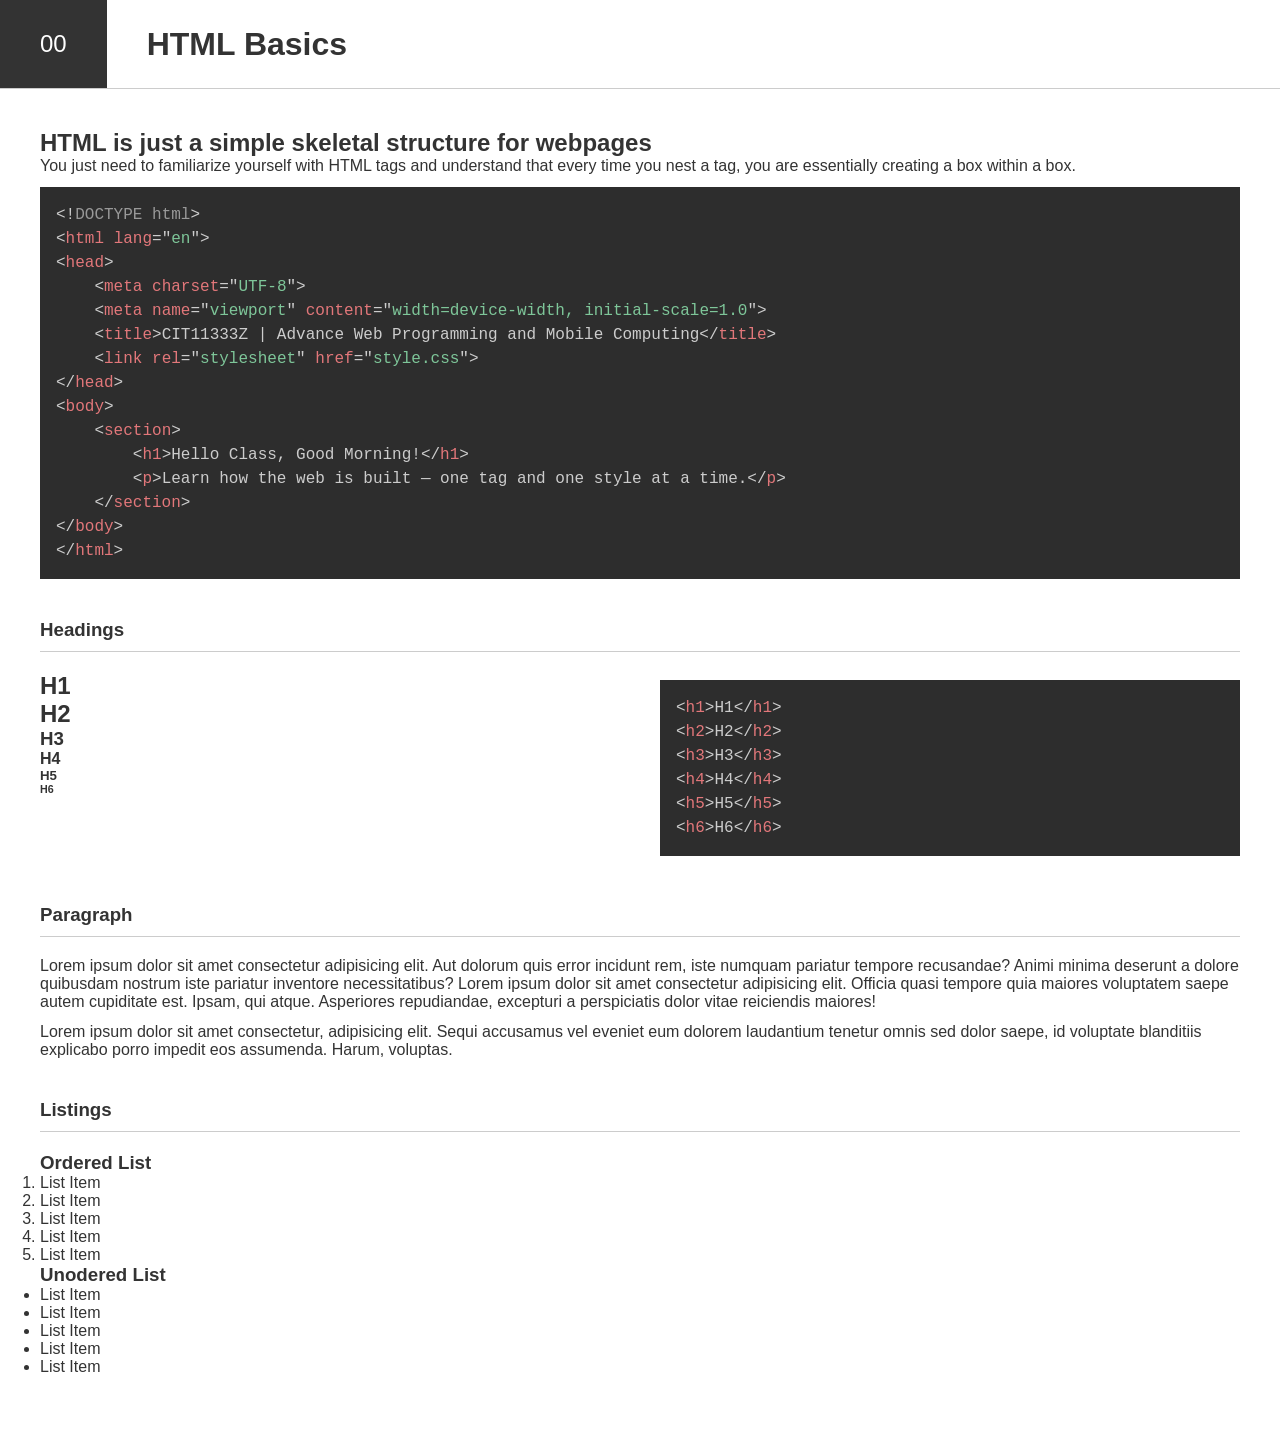
==== 00-html-basics/index.html @ ec66ff84 "adding initial docs" ====
<!doctype html>
<html lang="en">
    <head>
        <meta charset="UTF-8" />
        <meta name="viewport" content="width=device-width, initial-scale=1.0" />
        <title>HTML Basics</title>
        <link rel="stylesheet" href="style.css" />
        <link rel="stylesheet" href="../lib/prism/prism.css">
    </head>
    <body>
        <header>
            <span>00</span>
            <h1>HTML Basics</h1>
        </header>
        <main>
            <section>
                 <h2>HTML is just a simple skeletal structure for webpages</h2>
                <p>You just need to familiarize yourself with HTML tags and understand that every time you nest a tag, you are essentially creating a box within a box.</p>
<script type="text/plain" class="language-markup"><!DOCTYPE html>
<html lang="en">
<head>
    <meta charset="UTF-8">
    <meta name="viewport" content="width=device-width, initial-scale=1.0">
    <title>CIT11333Z | Advance Web Programming and Mobile Computing</title>
    <link rel="stylesheet" href="style.css">
</head>
<body>
    <section>
        <h1>Hello Class, Good Morning!</h1>
        <p>Learn how the web is built — one tag and one style at a time.</p>
    </section>
</body>
</html>
</script>
            </section>
           
            <section>
                <h3 class="section-heading">Headings</h3>
                <div class="wrapper">
                    <div class="html-block">
                    <h1>H1</h1>
                    <h2>H2</h2>
                    <h3>H3</h3>
                    <h4>H4</h4>
                    <h5>H5</h5>
                    <h6>H6</h6>
                </div>
                <div class="code-block">
<pre class="language-markup"><code>&lt;h1>H1&lt;/h1>
&lt;h2>H2&lt;/h2>
&lt;h3>H3&lt;/h3>
&lt;h4>H4&lt;/h4>
&lt;h5>H5&lt;/h5>
&lt;h6>H6&lt;/h6>
</code></pre>
                </div>
                </div>
            </section>

            <section>
                <h3 class="section-heading">Paragraph</h3>
                <p>Lorem ipsum dolor sit amet consectetur adipisicing elit. Aut dolorum quis error incidunt rem, iste numquam pariatur tempore recusandae? Animi minima deserunt a dolore quibusdam nostrum iste pariatur inventore necessitatibus? Lorem ipsum dolor sit amet consectetur adipisicing elit. Officia quasi tempore quia maiores voluptatem saepe autem cupiditate est. Ipsam, qui atque. Asperiores repudiandae, excepturi a perspiciatis dolor vitae reiciendis maiores!</p>
                <p>Lorem ipsum dolor sit amet consectetur, adipisicing elit. Sequi accusamus vel eveniet eum dolorem laudantium tenetur omnis sed dolor saepe, id voluptate blanditiis explicabo porro impedit eos assumenda. Harum, voluptas.</p>
            </section>

            <section>
                <h3 class="section-heading">Listings</h3>
                <div>
                    <h3>Ordered List</h3>
                    <ol>
                        <li>List Item</li>
                        <li>List Item</li>
                        <li>List Item</li>
                        <li>List Item</li>
                        <li>List Item</li>
                    </ol>
                </div>
                <div>
                    <h3>Unodered List</h3>
                    <ul>
                        <li>List Item</li>
                        <li>List Item</li>
                        <li>List Item</li>
                        <li>List Item</li>
                        <li>List Item</li>
                    </ul>
                </div>
            </section>
        </main>
        <script src="../lib/prism/prism.js"></script>
    </body>
</html>
---- 00-html-basics/style.css ----
/* Reset */
* {
    padding: 0;
    margin: 0;
    box-sizing: border-box;
}

body {
    font-family: Arial, Helvetica, sans-serif;
    font-size: 16px;
    color: #333;
}

main {
    padding: 40px;
}

header {
    display: flex;
    align-items: center;
    border-bottom: 1px solid #ccc;

    span {
        font-size: 24px;
        background-color: #333;
        color: #fff;
        padding: 30px 40px;
        margin-right: 40px;
    }
}

section {
    margin-bottom: 40px;
}

p {
    margin-bottom: 12px;
}

.section-heading {
    padding-bottom: 10px;
    margin-bottom: 20px;
    border-bottom: 1px solid #ccc;
}

.wrapper {
    display: flex;
    gap: 40px;

    .html-block {
        width: 50%;
    }

    .code-block {
        width: 50%;
    }
}
---- lib/prism/prism.css ----
/* PrismJS 1.30.0
https://prismjs.com/download#themes=prism-tomorrow&languages=markup+css+clike+javascript&plugins=unescaped-markup+toolbar */
code[class*=language-],pre[class*=language-]{color:#ccc;background:0 0;font-family:Consolas,Monaco,'Andale Mono','Ubuntu Mono',monospace;font-size:1em;text-align:left;white-space:pre;word-spacing:normal;word-break:normal;word-wrap:normal;line-height:1.5;-moz-tab-size:4;-o-tab-size:4;tab-size:4;-webkit-hyphens:none;-moz-hyphens:none;-ms-hyphens:none;hyphens:none}pre[class*=language-]{padding:1em;margin:.5em 0;overflow:auto}:not(pre)>code[class*=language-],pre[class*=language-]{background:#2d2d2d}:not(pre)>code[class*=language-]{padding:.1em;border-radius:.3em;white-space:normal}.token.block-comment,.token.cdata,.token.comment,.token.doctype,.token.prolog{color:#999}.token.punctuation{color:#ccc}.token.attr-name,.token.deleted,.token.namespace,.token.tag{color:#e2777a}.token.function-name{color:#6196cc}.token.boolean,.token.function,.token.number{color:#f08d49}.token.class-name,.token.constant,.token.property,.token.symbol{color:#f8c555}.token.atrule,.token.builtin,.token.important,.token.keyword,.token.selector{color:#cc99cd}.token.attr-value,.token.char,.token.regex,.token.string,.token.variable{color:#7ec699}.token.entity,.token.operator,.token.url{color:#67cdcc}.token.bold,.token.important{font-weight:700}.token.italic{font-style:italic}.token.entity{cursor:help}.token.inserted{color:green}
[class*=lang-] script[type='text/plain'],[class*=language-] script[type='text/plain'],script[type='text/plain'][class*=lang-],script[type='text/plain'][class*=language-]{display:block;font:100% Consolas,Monaco,monospace;white-space:pre;overflow:auto}
div.code-toolbar{position:relative}div.code-toolbar>.toolbar{position:absolute;z-index:10;top:.3em;right:.2em;transition:opacity .3s ease-in-out;opacity:0}div.code-toolbar:hover>.toolbar{opacity:1}div.code-toolbar:focus-within>.toolbar{opacity:1}div.code-toolbar>.toolbar>.toolbar-item{display:inline-block}div.code-toolbar>.toolbar>.toolbar-item>a{cursor:pointer}div.code-toolbar>.toolbar>.toolbar-item>button{background:0 0;border:0;color:inherit;font:inherit;line-height:normal;overflow:visible;padding:0;-webkit-user-select:none;-moz-user-select:none;-ms-user-select:none}div.code-toolbar>.toolbar>.toolbar-item>a,div.code-toolbar>.toolbar>.toolbar-item>button,div.code-toolbar>.toolbar>.toolbar-item>span{color:#bbb;font-size:.8em;padding:0 .5em;background:#f5f2f0;background:rgba(224,224,224,.2);box-shadow:0 2px 0 0 rgba(0,0,0,.2);border-radius:.5em}div.code-toolbar>.toolbar>.toolbar-item>a:focus,div.code-toolbar>.toolbar>.toolbar-item>a:hover,div.code-toolbar>.toolbar>.toolbar-item>button:focus,div.code-toolbar>.toolbar>.toolbar-item>button:hover,div.code-toolbar>.toolbar>.toolbar-item>span:focus,div.code-toolbar>.toolbar>.toolbar-item>span:hover{color:inherit;text-decoration:none}
---- 00-html-basics/style.css ----
/* Reset */
* {
    padding: 0;
    margin: 0;
    box-sizing: border-box;
}

body {
    font-family: Arial, Helvetica, sans-serif;
    font-size: 16px;
    color: #333;
}

main {
    padding: 40px;
}

header {
    display: flex;
    align-items: center;
    border-bottom: 1px solid #ccc;

    span {
        font-size: 24px;
        background-color: #333;
        color: #fff;
        padding: 30px 40px;
        margin-right: 40px;
    }
}

section {
    margin-bottom: 40px;
}

p {
    margin-bottom: 12px;
}

.section-heading {
    padding-bottom: 10px;
    margin-bottom: 20px;
    border-bottom: 1px solid #ccc;
}

.wrapper {
    display: flex;
    gap: 40px;

    .html-block {
        width: 50%;
    }

    .code-block {
        width: 50%;
    }
}
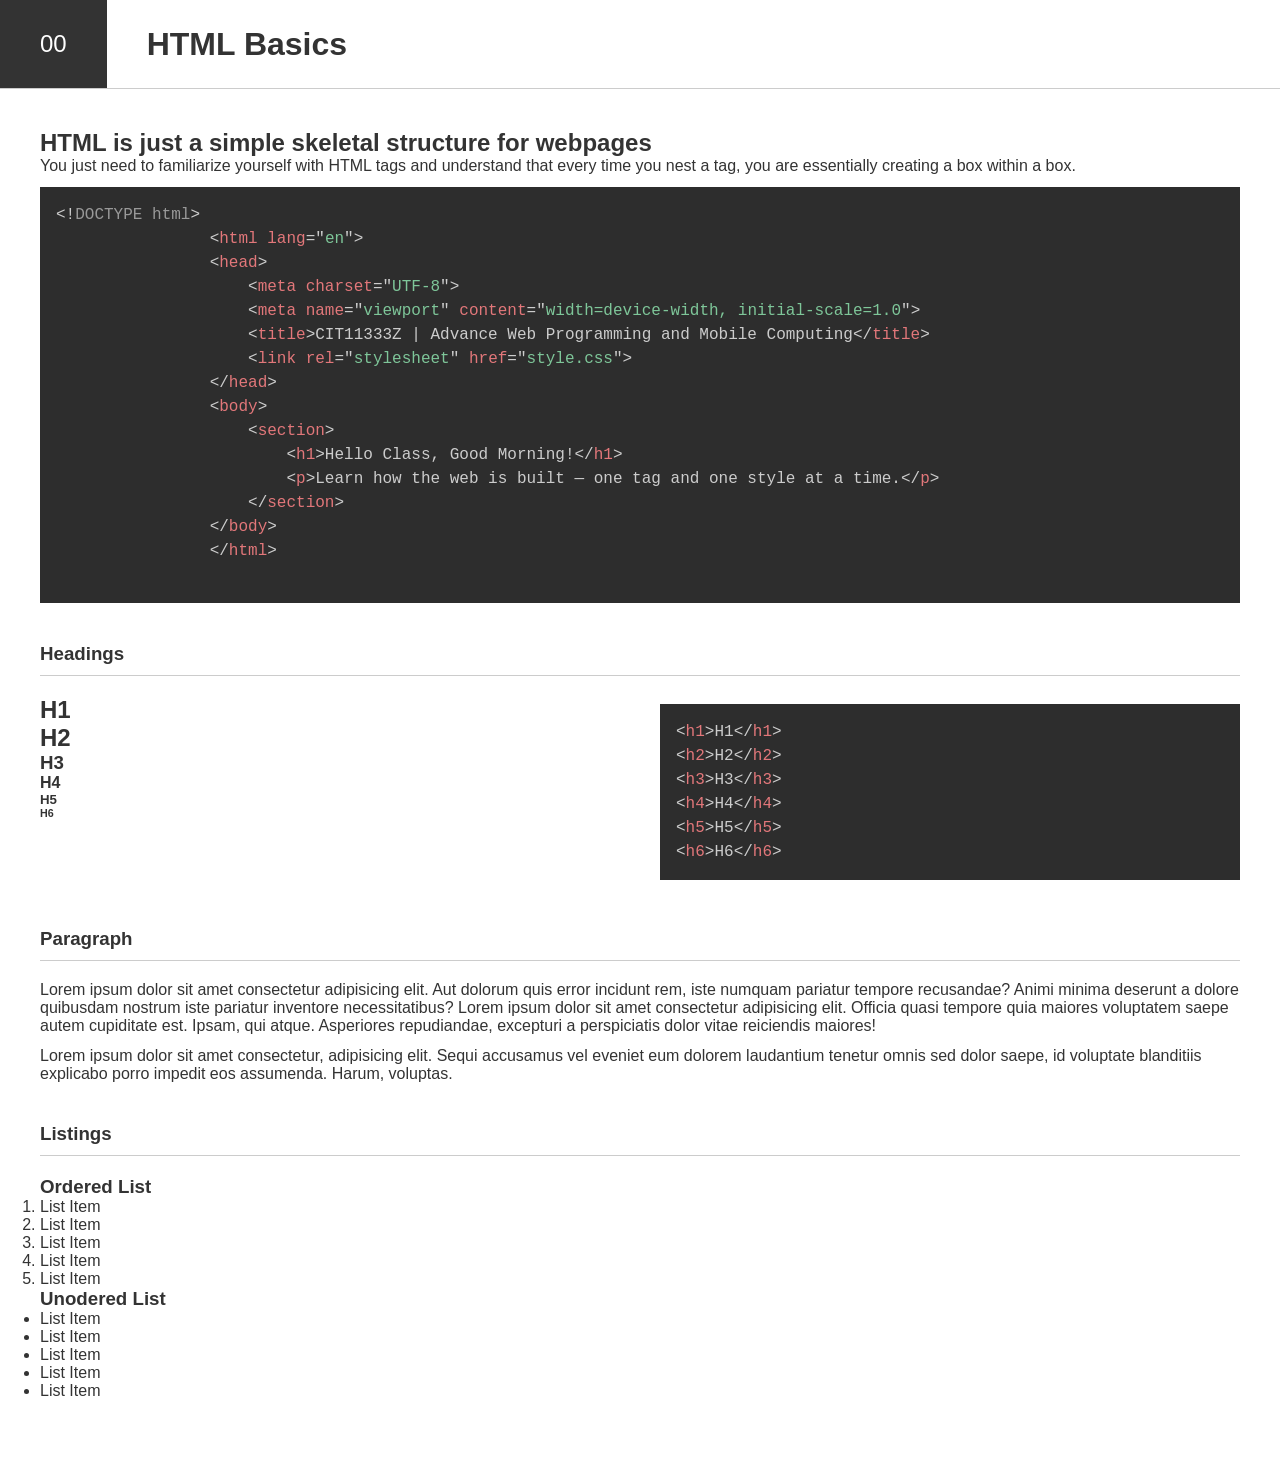
==== commit 1ee739e5: "update homepage links" ====
--- a/00-html-basics/index.html
+++ b/00-html-basics/index.html
@@ -16,22 +16,22 @@
             <section>
                  <h2>HTML is just a simple skeletal structure for webpages</h2>
                 <p>You just need to familiarize yourself with HTML tags and understand that every time you nest a tag, you are essentially creating a box within a box.</p>
-<script type="text/plain" class="language-markup"><!DOCTYPE html>
-<html lang="en">
-<head>
-    <meta charset="UTF-8">
-    <meta name="viewport" content="width=device-width, initial-scale=1.0">
-    <title>CIT11333Z | Advance Web Programming and Mobile Computing</title>
-    <link rel="stylesheet" href="style.css">
-</head>
-<body>
-    <section>
-        <h1>Hello Class, Good Morning!</h1>
-        <p>Learn how the web is built — one tag and one style at a time.</p>
-    </section>
-</body>
-</html>
-</script>
+                <script type="text/plain" class="language-markup"><!DOCTYPE html>
+                <html lang="en">
+                <head>
+                    <meta charset="UTF-8">
+                    <meta name="viewport" content="width=device-width, initial-scale=1.0">
+                    <title>CIT11333Z | Advance Web Programming and Mobile Computing</title>
+                    <link rel="stylesheet" href="style.css">
+                </head>
+                <body>
+                    <section>
+                        <h1>Hello Class, Good Morning!</h1>
+                        <p>Learn how the web is built — one tag and one style at a time.</p>
+                    </section>
+                </body>
+                </html>
+                </script>
             </section>
            
             <section>
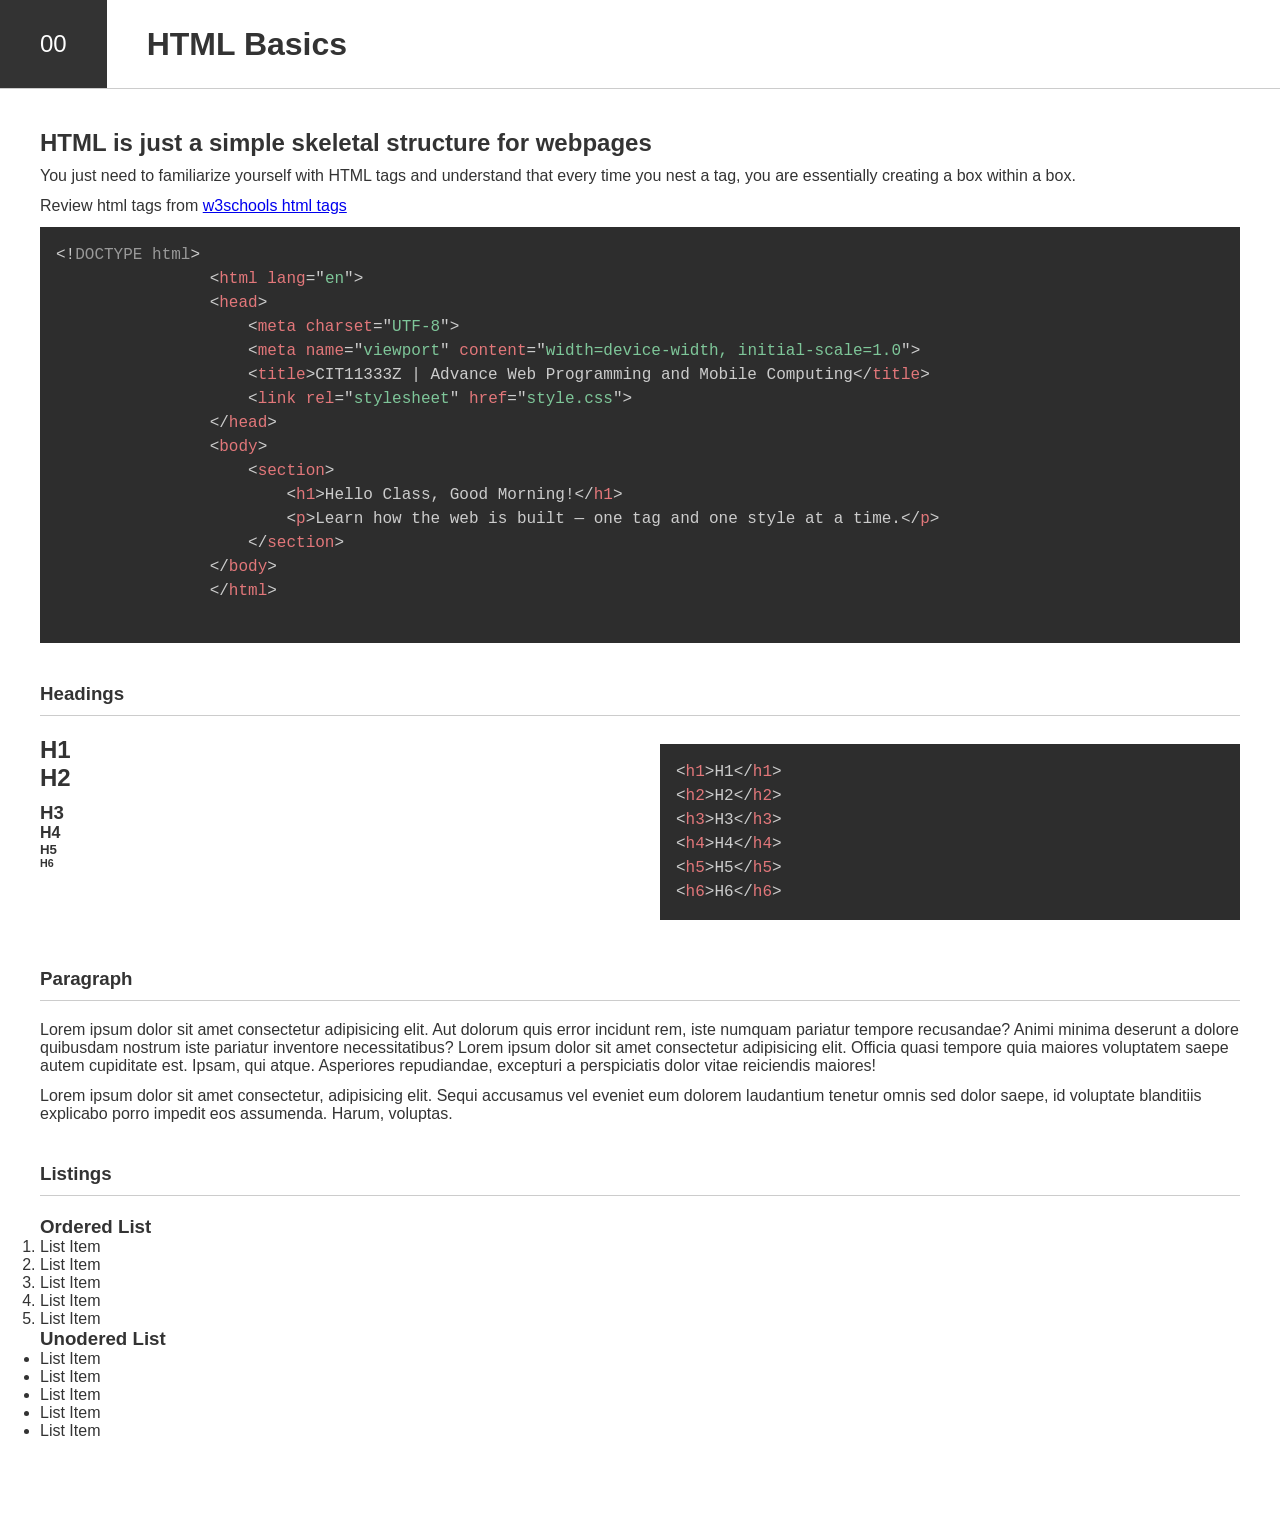
==== commit 7fb0c654: "update links" ====
--- a/00-html-basics/index.html
+++ b/00-html-basics/index.html
@@ -16,6 +16,7 @@
             <section>
                  <h2>HTML is just a simple skeletal structure for webpages</h2>
                 <p>You just need to familiarize yourself with HTML tags and understand that every time you nest a tag, you are essentially creating a box within a box.</p>
+                <p>Review html tags from <a href="https://www.w3schools.com/tags/default.asp" target="_blank">w3schools html tags</a></p>
                 <script type="text/plain" class="language-markup"><!DOCTYPE html>
                 <html lang="en">
                 <head>
--- a/00-html-basics/style.css
+++ b/00-html-basics/style.css
@@ -33,6 +33,10 @@
     margin-bottom: 40px;
 }
 
+h2 {
+    margin-bottom: 10px;
+}
+
 p {
     margin-bottom: 12px;
 }
--- a/00-html-basics/style.css
+++ b/00-html-basics/style.css
@@ -33,6 +33,10 @@
     margin-bottom: 40px;
 }
 
+h2 {
+    margin-bottom: 10px;
+}
+
 p {
     margin-bottom: 12px;
 }
